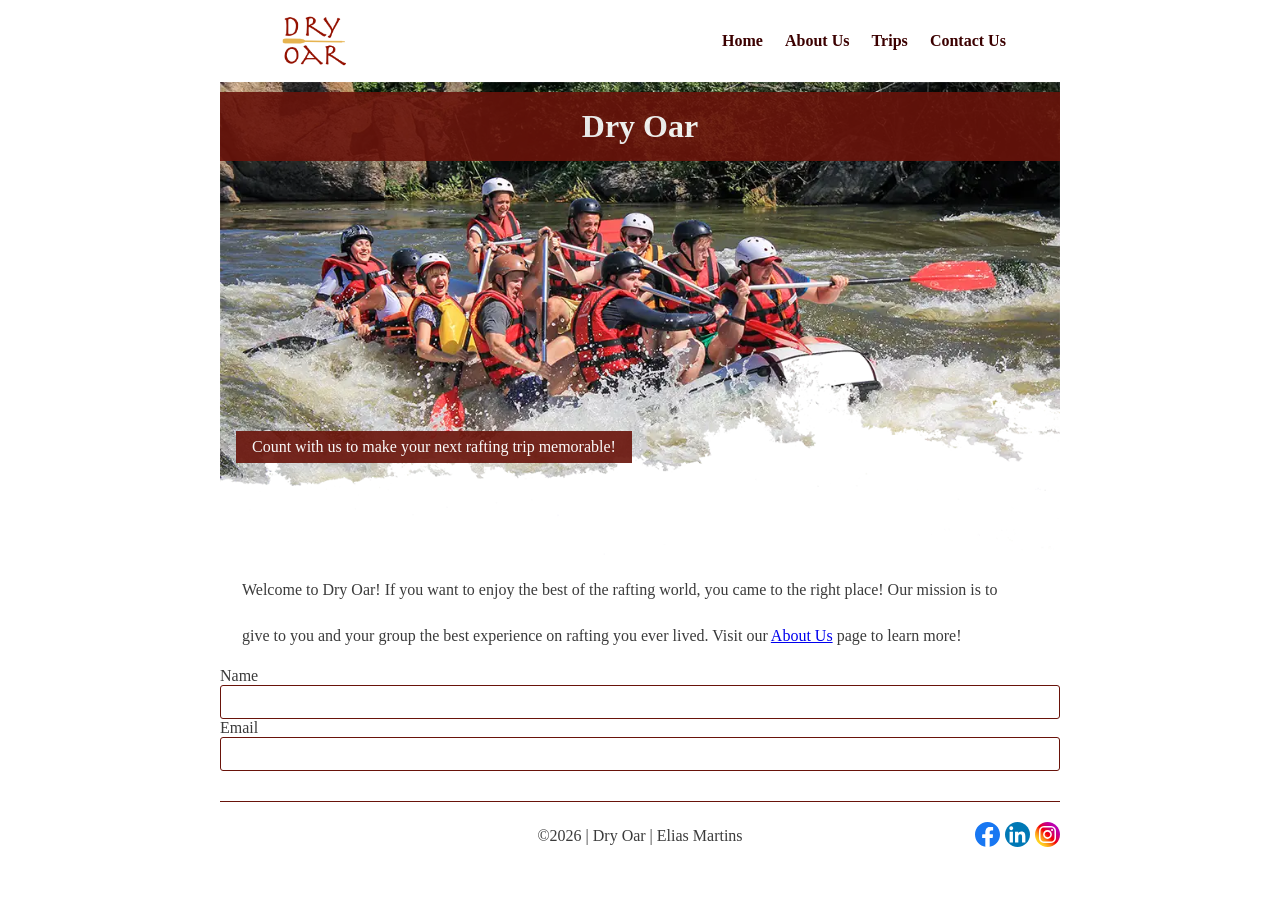
==== wwr/index.html @ a6e067f7 "Week 6 project - On going" ====
<!DOCTYPE html>
<html lang="en">

<head>
    <meta charset="UTF-8">
    <meta name="viewport" content="width=device-width, initial-scale=1.0">
    <title>Dry Oar - About Us</title>
    <meta name="description"
      content="We Present: Dry Oar Rafting Club - Your best choice for rafting!">
    <meta name="author" content="Elias Martins">
    <link rel="stylesheet" href="styles/rafting.css">
</head>

<body>
    <header>
        <img src="images/logo.png" alt="Dry Oar - Logo" width="50">
        <nav>
            <ul class="list">
                <li><a href="index.html">Home</a></li>
                <li><a href="about.html">About Us</a></li>
                <li><a href="trips.html">Trips</a></li>
                <li><a href="contact.html">Contact Us</a></li>
            </ul>
        </nav>
    </header>

    <main>
        <div class="hero top2">
            <img src="images/hero-image2.webp" alt="Hero background image">
            <h1>Dry Oar</h1>
            <article>
                <p>Count with us to make your next rafting trip memorable!</p>
            </article>
        </div>
        <div class="welcome">
            <p class="p1">Welcome to Dry Oar! If you want to enjoy the best of the rafting world,
                you came to the right place! Our mission is to</p>
            <p class="p2">give to you and your group the best experience on rafting you ever lived.
                Visit our <a href="about.html">About Us</a> page to learn more!</p>
        </div>
        <div class="mid">
            <form class="news">
                <label for="name">Name</label>
                <input type="text" name="name" id="name" required>
                <label for="usermail">Email</label>
                <input type="email" name="usermail" id="usermail">
            </form>
            <div class="review">

            </div>
            <div class="check">

            </div>
        </div>
    </main>
    <footer>
        <p>©️2026 | Dry Oar | Elias Martins</p>
        <nav class="socialmedia">
            <a href="https://facebook.com">
                <img src="images/facebook.svg" alt="Facebook icon.">
            </a>
            <a href="https://linkedin.com">
                <img src="images/linkedin.svg" alt="LinkedIn icon.">
            </a>
            <a href="https://instagram.com">
                <img src="images/instagram.svg" alt="Instagram icon.">
            </a>
        </nav>
    </footer>
</body>

</html>
---- wwr/styles/rafting.css ----
:root {
    --primary-color: #69130A;
    --secondary-color: #fff;
    --accent1-color: #3B0000;
    --accent2-color: #3B3B3B;
    --heading-font: Georgia, 'Times New Roman', Times, serif;
    --body-font: Cambria, Cochin, Georgia, Times, 'Times New Roman', serif;
}

* {
    margin: 0;
    padding: 0;
    box-sizing: border-box;
}

body {
    font-family: var(--body-font);
    color: var(--accent2-color);
}

header,
main,
footer {
    width: 840px;
    margin: 0 auto;
}

header {
    display: grid;
    grid-template-columns: 120px 1fr 1fr;
    align-items: center;
    background-color: var(--secondary-color);
    padding: 10px;
}

header img {
    margin-left: 50px;
    width: 70px;
    height: auto;
}

nav {
    grid-column-start: 3;
}

.list {
    display: flex;
    list-style: none;
    justify-content: flex-end;
    align-items: center;
}

.list li a {
    text-decoration: none;
    font-family: var(--heading-font);
    font-size: 1rem;
    color: var(--accent1-color);
    font-weight: 700;
}

.list li a:hover {
    color: #9A151A;
    border-bottom: 1px solid #9A151A;
}

li {
    flex: 1 1 auto;
}

h1,
h2 {
    font-family: var(--heading-font);
    color: var(--secondary-color);
    background-color: var(--accent1-color);
    width: 100%;
    height: auto;
    text-align: center;
}

nav,
p,
section,
article {
    margin: 16px;
    padding: 6px;
}

.hero {
    position: relative;
}

.hero img {
    display: block;
    width: 100%;
    height: auto;
}

h1 {
    position: absolute;
    top: 10px;
    width: 100%;
    padding: 16px;
    text-align: center;
    opacity: 0.9;
    background-color: var(--primary-color);
    color: var(--secondary-color);
}

.hero article {
    position: absolute;
    bottom: 40px;
    padding: 16px;
    opacity: 0.9;
    background-color: var(--primary-color);
    color: var(--secondary-color);
}

.top2 article {
    display: flex;
    height: 30px;
    bottom: 80px;
    align-items: center;
}

.top2 p {
    margin: 0;
    padding: 0;
}

.hero article img {
    float: right;
    width: 150px;
    height: auto;
    border: 1px solid #eee;
    margin: 2px;
}

.history {
    display: grid;
    grid-template-columns: 1fr 250px 1fr;
    grid-template-rows: 30px 1fr;
}

.history h2 {
    grid-row-start: 1;
    grid-column: 1/4;
}

.history img {
    width: 225px;
    margin-top: 25px;
}

.adventure {
    display: grid;
    grid-template-columns: repeat(5, 1fr);
    grid-template-rows: 30px 1fr;
}

.adventure h2 {
    grid-row-start: 1;
    grid-column: 1/6;
}

.adventure figure {
    margin-top: 15px;
    text-align: center;
}

.adventure figure img {
    width: 150px;
    height: auto;
    border: 2px solid var(--accent1-color);
    box-shadow: 0px 0px 3px var(--accent1-color);
}

footer {
    display: flex;
    align-items: flex-end;
    justify-content: center;
    position: relative;
    height: 50px;
    margin-top: 30px;
    border-top: 1px solid var(--primary-color);
}

footer p {
    margin: 0;
}

.socialmedia {
    position: absolute;
    right: 0;
    bottom: 0;
    display: flex;
    gap: 5px;
    margin: 0;
    padding: 0;
}

.socialmedia a {
    text-decoration: none;
}

.socialmedia a img {
    width: 25px;
    height: auto;
}

.employees {
    display: grid;
    grid-template-columns: repeat(3, 1fr);
    grid-template-rows: 30px 1fr;
}

.employees h2 {
    grid-row-start: 1;
    grid-column: 1/4;
}

.employees figure {
    margin-top: 15px;
    text-align: center;
}

.employees img {
    width: 150px;
    height: auto;
    border: 2px solid var(--accent1-color);
    box-shadow: 0px 0px 3px var(--accent1-color);
}

.info {
    margin: 0;
    padding: 0;
    text-align: center;
    margin-bottom: 30px;
}

.info h1 {
    height: 40px;
    padding: 0;
    line-height: 40px;
    margin: 0 0 10px;
    width: 100%;
    text-align: center;
    opacity: 1;
    background-color: var(--accent1-color);
    color: var(--secondary-color);
    position: static;
}

.info p {
    margin: 0;
    padding: 0;
}

.contact {
    display: grid;
    grid-template-columns: 1fr 1fr;
    margin-bottom: 10px;
}

.map {
    margin: 0;
    padding: 0;
}

.map iframe {
    border: 2px solid var(--primary-color);
    box-shadow: 0px 0px 3px #777;
    height: 100%;
}

form {
    width: 100%;
    margin: 0 auto;
    padding: 0;
}

fieldset {
    padding: .5rem;
    display: grid;
    grid-template-columns: 120px 1fr;
    gap: 5px;
}

legend {
    grid-column: 1/3;
}

label {
    align-self: center;
    margin: 0;
    font-size: 1rem;
    color: var(--accent2-color);
}

input[type="text"],
input[type="email"],
textarea,
select {
    width: 100%;
    border: 1px solid var(--primary-color);
    border-radius: 3px;
    padding: 8px;
    font-size: 14px;
}

fieldset p {
    grid-column: 1;
    margin: 0;
    padding: 0;
}

fieldset label:has(input[type="radio"]) {
    grid-column: 2;
}

#message {
    grid-column: 1/3;
    min-height: 100px;
    resize: vertical;
}

input[type="checkbox"] {
    width: 22px;
    height: 22px;
    vertical-align: bottom;
}

.check {
    grid-column: 1/3;
}

button[type="submit"] {
    grid-column: 1/3;
    width: 100%;
    background-color: var(--accent1-color);
    color: white;
    padding: 5px;
    font-size: 1.5rem;
    font-weight: bolder;
    border: none;
    border-radius: 4px;
    cursor: pointer;
}

button:hover {
    background-color: var(--primary-color);
    color: #eee;
}
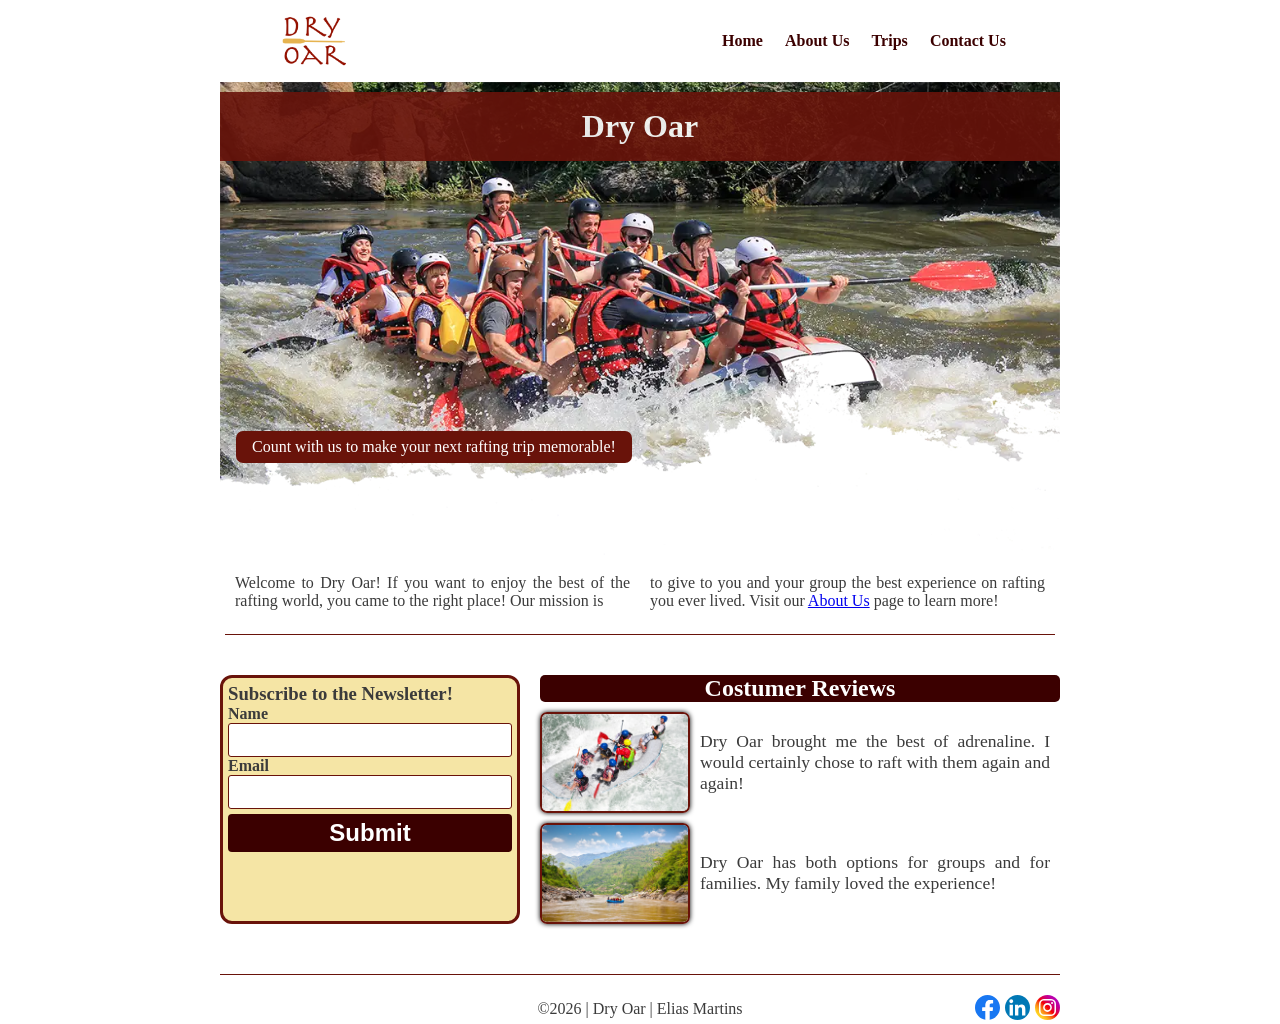
==== commit a905d68b: "Rafting Project W6 - On going" ====
--- a/wwr/index.html
+++ b/wwr/index.html
@@ -34,19 +34,34 @@
         </div>
         <div class="welcome">
             <p class="p1">Welcome to Dry Oar! If you want to enjoy the best of the rafting world,
-                you came to the right place! Our mission is to</p>
-            <p class="p2">give to you and your group the best experience on rafting you ever lived.
+                you came to the right place! Our mission is</p>
+            <p class="p2">to give to you and your group the best experience on rafting you ever
+                lived.
                 Visit our <a href="about.html">About Us</a> page to learn more!</p>
         </div>
         <div class="mid">
-            <form class="news">
-                <label for="name">Name</label>
-                <input type="text" name="name" id="name" required>
-                <label for="usermail">Email</label>
-                <input type="email" name="usermail" id="usermail">
-            </form>
+            <div class="news">
+                <h3>Subscribe to the Newsletter!</h3>
+                <form class="form2">
+                    <label for="name">Name</label>
+                    <input type="text" name="name" id="name" required>
+                    <label for="usermail">Email</label>
+                    <input type="email" name="usermail" id="usermail">
+                    <button type="submit">Submit</button>
+                </form>
+            </div>
             <div class="review">
-
+                <h2>Costumer Reviews</h2>
+                <figure>
+                    <img src="images/fig2.jpg" alt="Group on the raft going down the rapids">
+                    <figcaption>Dry Oar brought me the best of adrenaline. I would certainly chose
+                        to raft with them again and again!</figcaption>
+                </figure>
+                <figure>
+                    <img src="images/fig3.jpg" alt="Rafting group on the river">
+                    <figcaption>Dry Oar has both options for groups and for families. My family
+                        loved the experience!</figcaption>
+                </figure>
             </div>
             <div class="check">
 
--- a/wwr/styles/rafting.css
+++ b/wwr/styles/rafting.css
@@ -120,6 +120,8 @@
     height: 30px;
     bottom: 80px;
     align-items: center;
+    border-radius: 7px;
+    opacity: 1;
 }
 
 .top2 p {
@@ -339,6 +341,7 @@
     background-color: var(--accent1-color);
     color: white;
     padding: 5px;
+    margin-top: 5px;
     font-size: 1.5rem;
     font-weight: bolder;
     border: none;
@@ -349,4 +352,67 @@
 button:hover {
     background-color: var(--primary-color);
     color: #eee;
+}
+
+.welcome {
+    display: grid;
+    margin: 5px;
+    margin-bottom: 40px;
+    grid-template-columns: 1fr 1fr;
+    column-rule: 1px solid var(--primary-color);
+    border-bottom: 1px solid var(--primary-color);
+}
+
+.welcome p {
+    height: 70px;
+    margin: 0;
+    padding: 10px;
+    text-align: justify;
+}
+
+.mid {
+    display: grid;
+    grid-template-columns: 300px 1fr;
+    gap: 20px;
+}
+
+.news {
+    margin: 0;
+    padding: 5px;
+    background-color: #F5E5A5;
+    border: 3px solid var(--primary-color);
+    border-radius: 12px;
+}
+
+form[class="form2"] label {
+    font-weight: 600;
+}
+
+.review {
+    margin: 0;
+    padding: 0;
+}
+
+.review h2 {
+    border-radius: 5px;
+}
+
+.review figure {
+    display: grid;
+    grid-template-columns: 150px 1fr;
+    padding-top: 10px;
+    align-items: center;
+}
+
+.review figure img {
+    width: 150px;
+    border: 2px solid var(--primary-color);
+    border-radius: 7px;
+    box-shadow: 0px 0px 5px #000;
+}
+
+.review figure figcaption {
+    padding: 10px;
+    font-size: 1.1rem;
+    text-align: justify;
 }
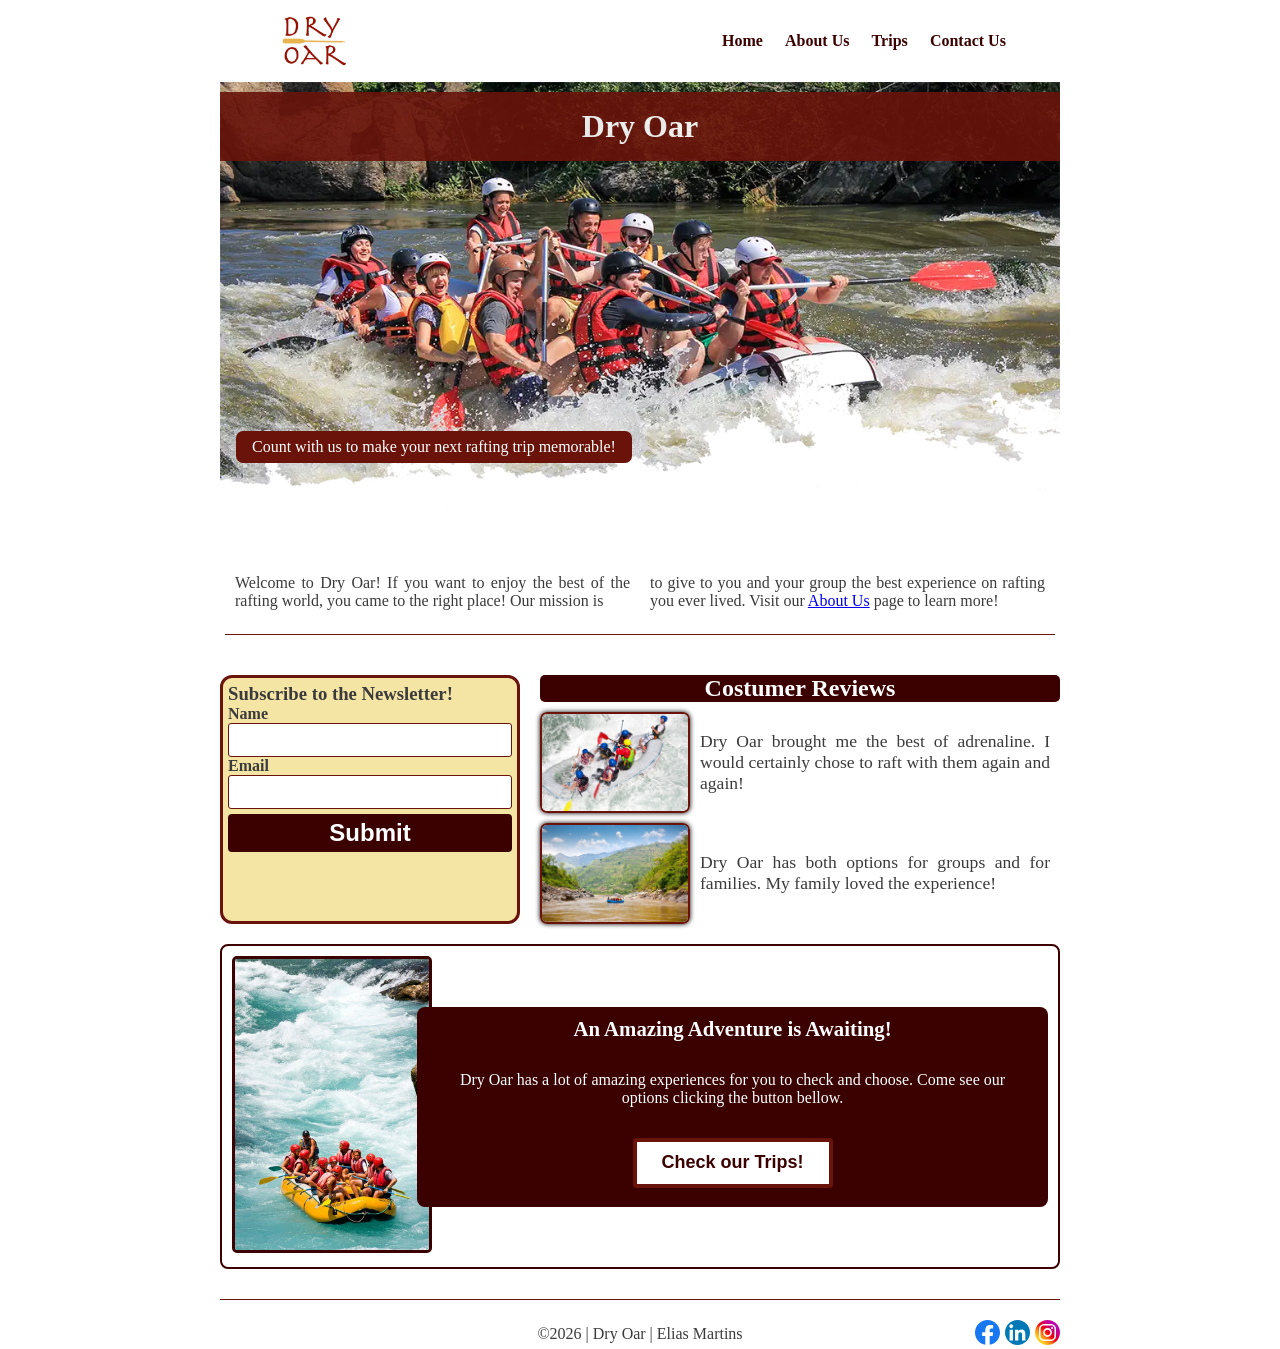
==== commit 654ebe89: "Rafting Project Week 6 - Ongoing" ====
--- a/wwr/index.html
+++ b/wwr/index.html
@@ -64,7 +64,17 @@
                 </figure>
             </div>
             <div class="check">
-
+                <figure>
+                    <img src="images/check-image.jpg" alt="Clients rafting in an yellow raft">
+                </figure>
+                <div class="checktrip">
+                    <h3>An Amazing Adventure is Awaiting!</h3>
+                    <p>Dry Oar has a lot of amazing experiences for you to check and choose. Come
+                        see our options clicking the button bellow.</p>
+                    <a href="trips.html">
+                        <button>Check our Trips!</button>
+                    </a>
+                </div>
             </div>
         </div>
     </main>
--- a/wwr/styles/rafting.css
+++ b/wwr/styles/rafting.css
@@ -415,4 +415,54 @@
     padding: 10px;
     font-size: 1.1rem;
     text-align: justify;
+}
+
+.check {
+    border: 2px solid var(--accent1-color);
+    padding: 10px;
+    display: grid;
+    grid-template-columns: 185px 1fr;
+    border-radius: 8px;
+    align-items: center;
+}
+
+.check figure img {
+    width: 200px;
+    height: auto;
+    border: 3px solid var(--accent1-color);
+    border-radius: 5px;
+}
+
+.checktrip {
+    background-color: var(--accent1-color);
+    margin: 0;
+    padding: 10px;
+    color: var(--secondary-color);
+    height: 200px;
+    display: grid;
+    border-radius: 8px;
+}
+
+.checktrip h3 {
+    justify-self: center;
+    font-size: 1.3rem;
+}
+
+.checktrip p {
+    text-align: center;
+}
+
+.checktrip a {
+    justify-self: center;
+}
+
+.checktrip button {
+    background-color: var(--secondary-color);
+    border: 4px solid var(--primary-color);
+    border-radius: 4px;
+    width: 200px;
+    height: 50px;
+    color: var(--accent1-color);
+    font-size: 18px;
+    font-weight: 600;
 }
